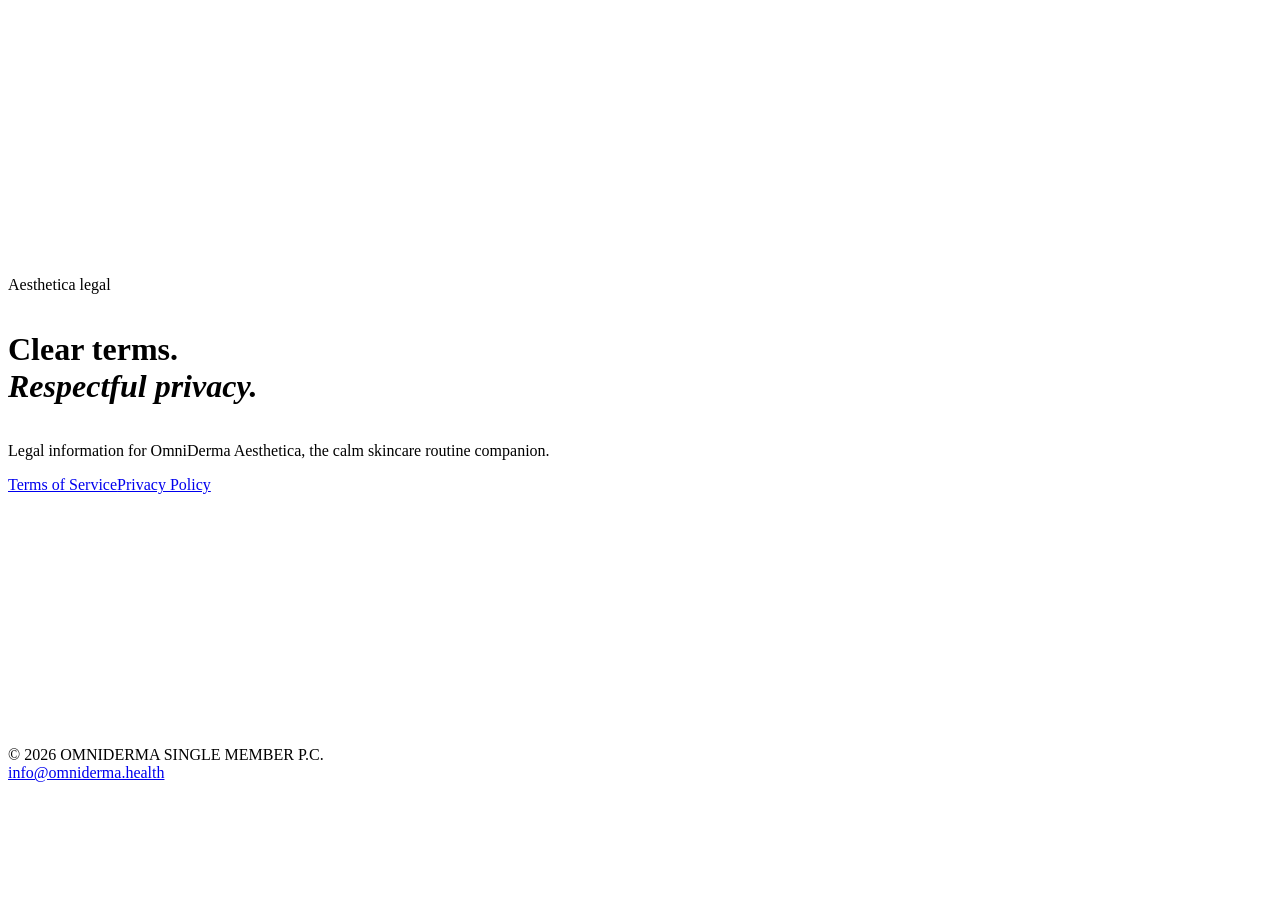
==== public/index.html @ b0f58dbc "Add Aesthetica terms and privacy pages" ====
<!doctype html><html lang="en"><head><meta charset="utf-8"><meta name="viewport" content="width=device-width,initial-scale=1"><meta name="theme-color" content="#fff9fb"><title>OmniDerma Aesthetica — Legal</title><link rel="stylesheet" href="/assets/legal.css"></head><body><main class="hero" style="min-height:82vh;display:grid;align-content:center"><p class="eyebrow">Aesthetica legal</p><h1>Clear terms.<br><em>Respectful privacy.</em></h1><p class="hero-lead">Legal information for OmniDerma Aesthetica, the calm skincare routine companion.</p><div class="hero-meta"><a class="page-link" style="display:inline-flex" href="/terms/">Terms of Service</a><a class="page-link" style="display:inline-flex" href="/privacy/">Privacy Policy</a></div></main><footer class="site-footer"><div class="footer-inner"><div>© 2026 OMNIDERMA SINGLE MEMBER P.C.</div><div class="footer-links"><a href="mailto:info@omniderma.health">info@omniderma.health</a></div></div></footer></body></html>
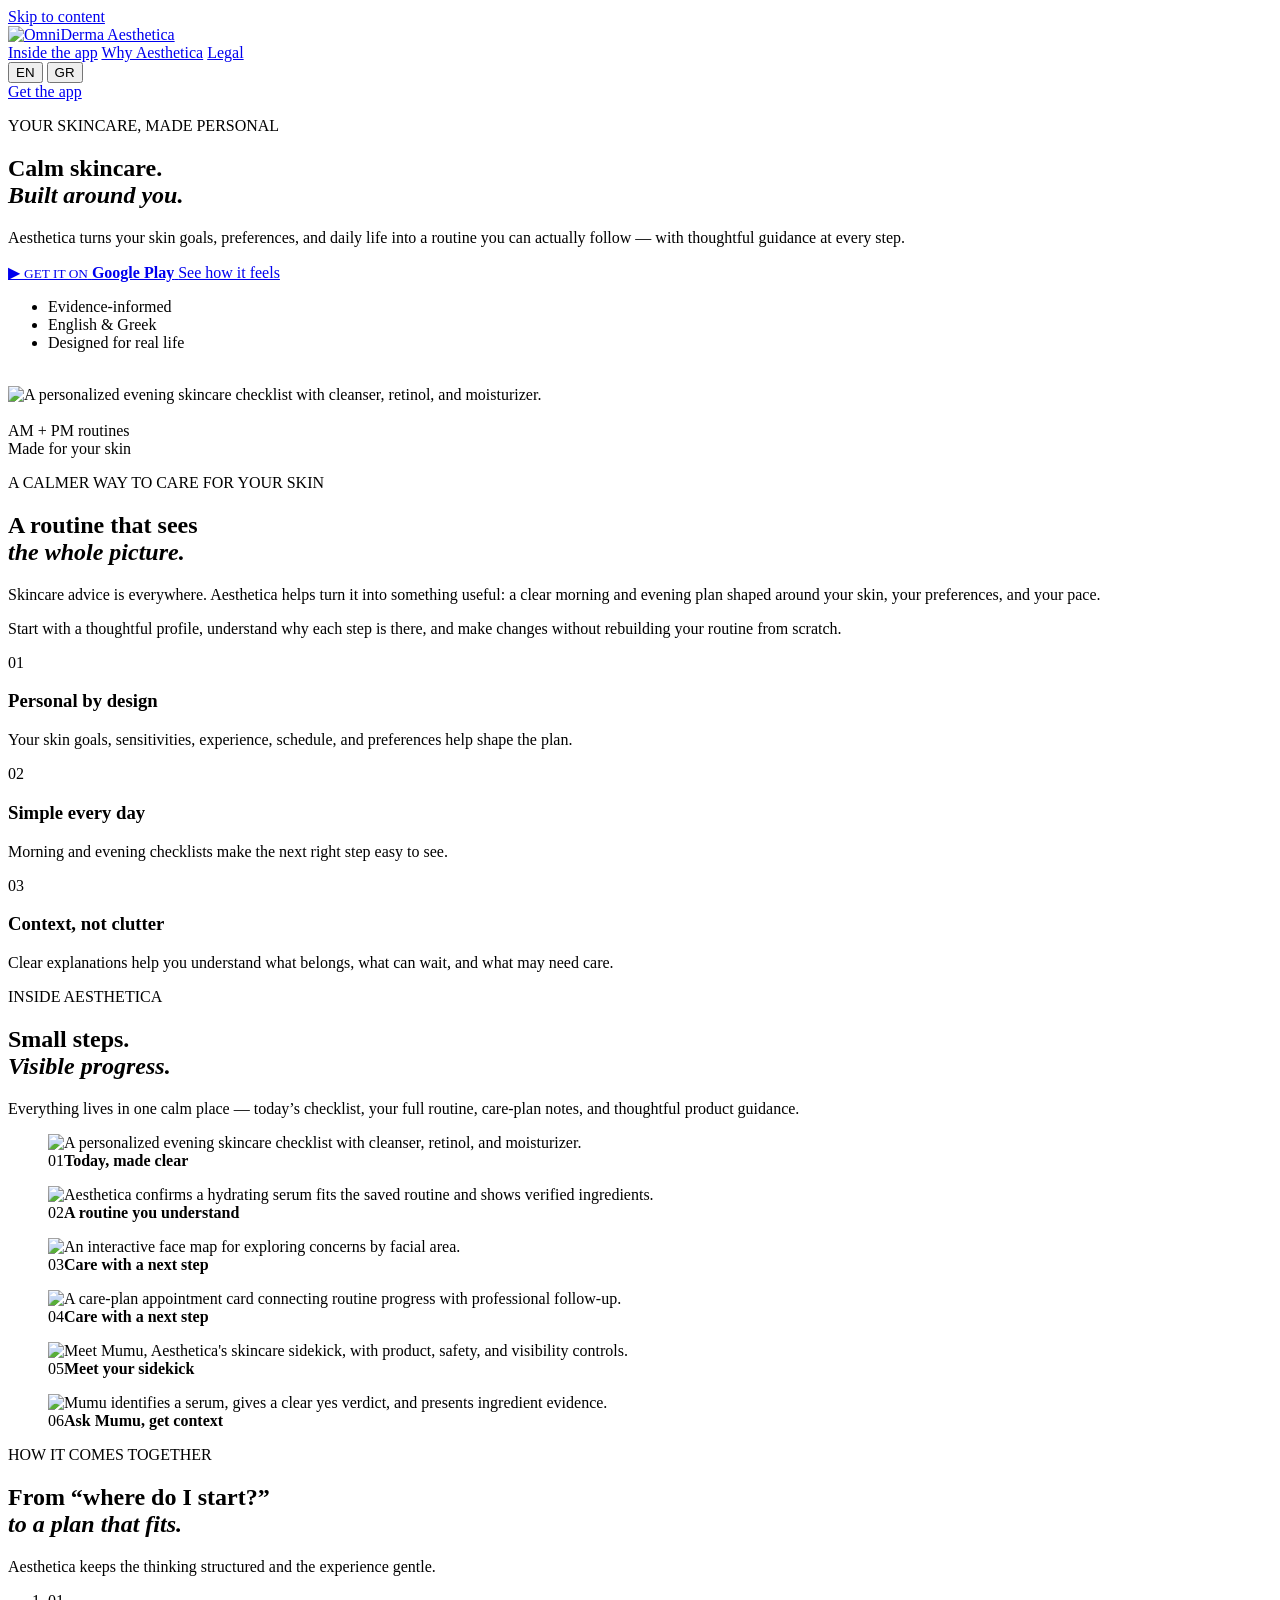
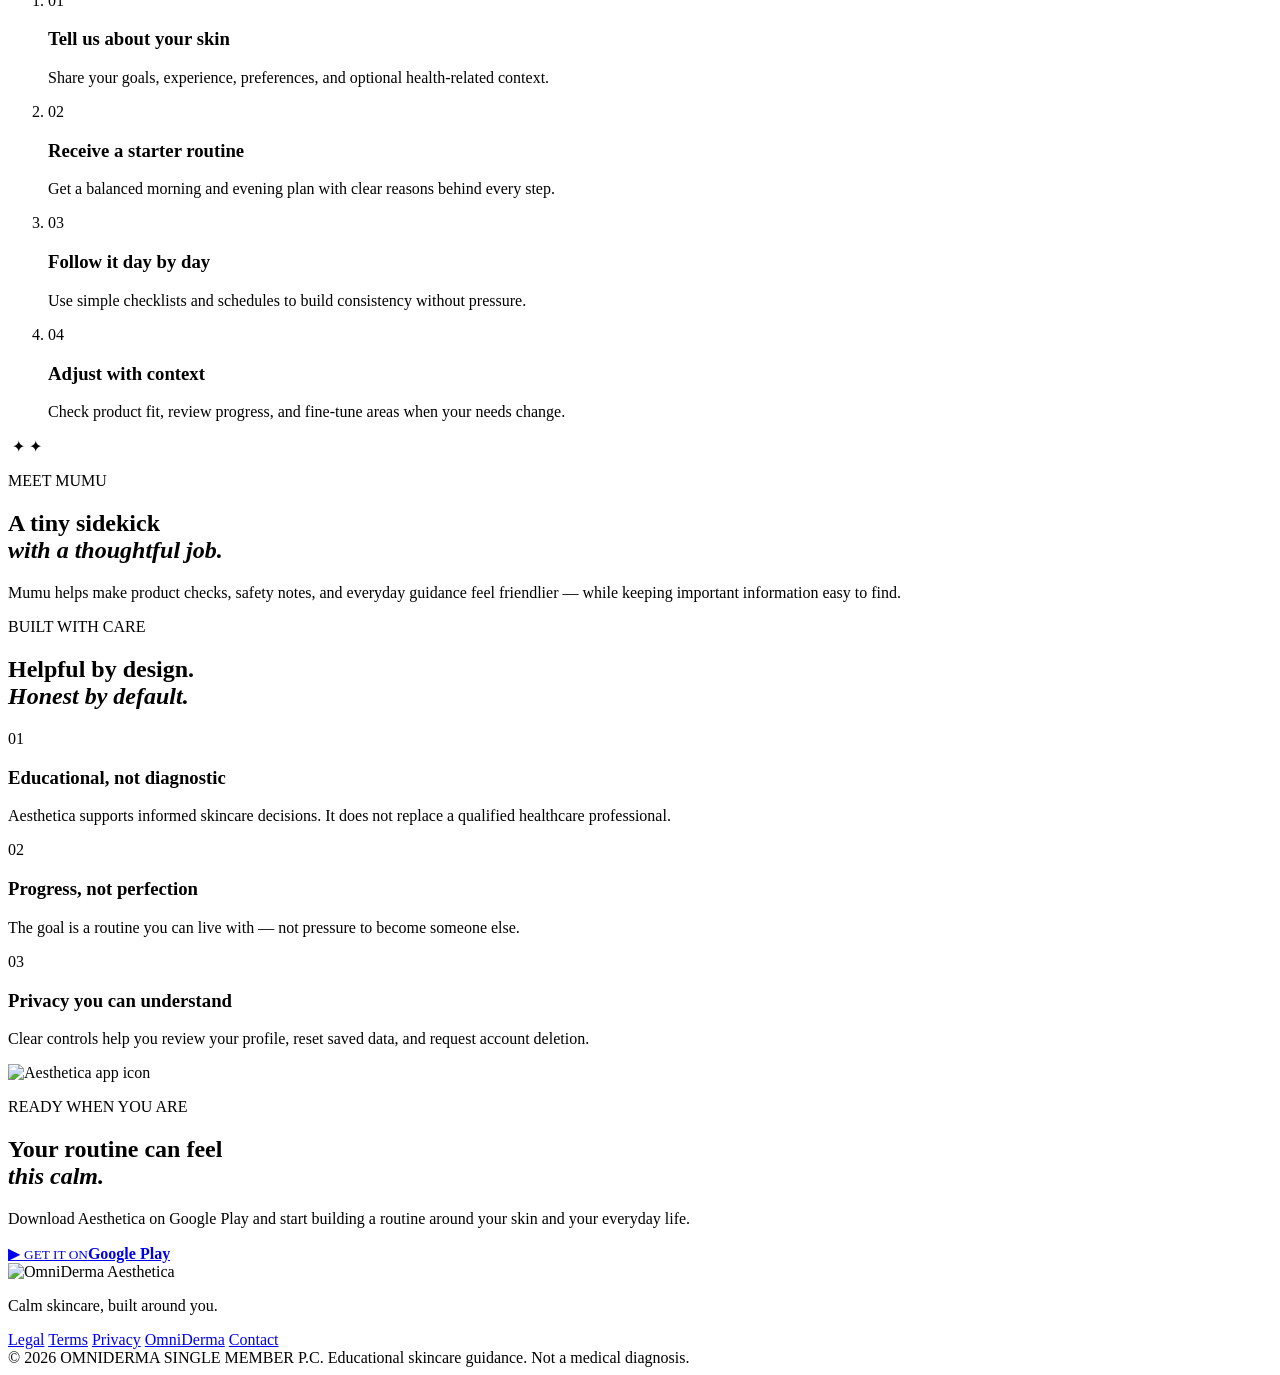
==== commit b438dfc4: "Build complete Aesthetica landing page" ====
--- a/public/index.html
+++ b/public/index.html
@@ -1 +1,256 @@
-<!doctype html><html lang="en"><head><meta charset="utf-8"><meta name="viewport" content="width=device-width,initial-scale=1"><meta name="theme-color" content="#fff9fb"><title>OmniDerma Aesthetica — Legal</title><link rel="stylesheet" href="/assets/legal.css"></head><body><main class="hero" style="min-height:82vh;display:grid;align-content:center"><p class="eyebrow">Aesthetica legal</p><h1>Clear terms.<br><em>Respectful privacy.</em></h1><p class="hero-lead">Legal information for OmniDerma Aesthetica, the calm skincare routine companion.</p><div class="hero-meta"><a class="page-link" style="display:inline-flex" href="/terms/">Terms of Service</a><a class="page-link" style="display:inline-flex" href="/privacy/">Privacy Policy</a></div></main><footer class="site-footer"><div class="footer-inner"><div>© 2026 OMNIDERMA SINGLE MEMBER P.C.</div><div class="footer-links"><a href="mailto:info@omniderma.health">info@omniderma.health</a></div></div></footer></body></html>+<!doctype html>
+<html lang="en">
+<head>
+  <meta charset="utf-8">
+  <meta name="viewport" content="width=device-width, initial-scale=1">
+  <meta name="theme-color" content="#09080d">
+  <meta name="description" content="Aesthetica is your calm, personalized skincare companion for daily routines, thoughtful product guidance, and steady progress.">
+  <link rel="canonical" href="https://omniderma-aesthetica.com/">
+  <meta property="og:type" content="website">
+  <meta property="og:url" content="https://omniderma-aesthetica.com/">
+  <meta property="og:title" content="OmniDerma Aesthetica — Calm skincare, built around you">
+  <meta property="og:description" content="Personalized skincare routines, product guidance, and progress tracking in one calm companion.">
+  <meta property="og:image" content="https://omniderma-aesthetica.com/og.png">
+  <meta property="og:image:width" content="1730">
+  <meta property="og:image:height" content="909">
+  <meta name="twitter:card" content="summary_large_image">
+  <meta name="twitter:title" content="OmniDerma Aesthetica — Calm skincare, built around you">
+  <meta name="twitter:description" content="Personalized skincare routines, product guidance, and progress tracking in one calm companion.">
+  <meta name="twitter:image" content="https://omniderma-aesthetica.com/og.png">
+  <title>OmniDerma Aesthetica — Calm skincare, built around you</title>
+  <link rel="icon" type="image/png" href="/assets/brand/aesthetica-icon.png">
+  <link rel="preload" href="/assets/screens/today.png" as="image">
+  <link rel="stylesheet" href="/assets/landing.css">
+</head>
+<body>
+  <a class="skip-link" href="#main" data-i18n="skipContent">Skip to content</a>
+
+  <header class="site-header">
+    <a class="brand" href="#top" aria-label="Aesthetica home">
+      <img src="/assets/brand/aesthetica-logo-on-dark.png" alt="OmniDerma Aesthetica">
+    </a>
+    <nav class="desktop-nav" aria-label="Primary navigation">
+      <a href="#inside" data-i18n="navInside">Inside the app</a>
+      <a href="#why" data-i18n="navWhy">Why Aesthetica</a>
+      <a href="/legal/" data-i18n="navLegal">Legal</a>
+    </nav>
+    <div class="header-actions">
+      <div class="language-switch" role="group" aria-label="Choose language">
+        <button type="button" class="lang-button is-active" data-lang="en" aria-pressed="true">EN</button>
+        <button type="button" class="lang-button" data-lang="gr" aria-pressed="false">GR</button>
+      </div>
+      <a class="header-cta" href="https://play.google.com/store/apps/details?id=health.omniderma.aesthetica" target="_blank" rel="noopener" data-i18n="navDownload">Get the app</a>
+    </div>
+  </header>
+
+  <main id="main">
+    <section class="hero" id="top">
+      <div class="hero-glow hero-glow-one" aria-hidden="true"></div>
+      <div class="hero-glow hero-glow-two" aria-hidden="true"></div>
+      <div class="hero-copy">
+        <p class="eyebrow" data-i18n="heroEyebrow">YOUR SKINCARE, MADE PERSONAL</p>
+        <h1 data-i18n-html="heroTitle">Calm skincare.<br><em>Built around you.</em></h1>
+        <p class="hero-lead" data-i18n="heroLead">Aesthetica turns your skin goals, preferences, and daily life into a routine you can actually follow — with thoughtful guidance at every step.</p>
+        <div class="hero-actions">
+          <a class="button button-primary" href="https://play.google.com/store/apps/details?id=health.omniderma.aesthetica" target="_blank" rel="noopener">
+            <span class="play-mark" aria-hidden="true">▶</span>
+            <span>
+              <small data-i18n="playSmall">GET IT ON</small>
+              <strong>Google Play</strong>
+            </span>
+          </a>
+          <a class="button button-secondary" href="#inside" data-i18n="heroSecondary">See how it feels</a>
+        </div>
+        <ul class="trust-list" aria-label="Product qualities">
+          <li data-i18n="trustOne">Evidence-informed</li>
+          <li data-i18n="trustTwo">English &amp; Greek</li>
+          <li data-i18n="trustThree">Designed for real life</li>
+        </ul>
+      </div>
+
+      <div class="hero-showcase" aria-label="Aesthetica app preview">
+        <div class="orbit orbit-one" aria-hidden="true"></div>
+        <div class="orbit orbit-two" aria-hidden="true"></div>
+        <div class="phone phone-back phone-left" aria-hidden="true">
+          <img src="/assets/screens/personal-intro.png" data-screen-en="/assets/screens/personal-intro.png" data-screen-gr="/assets/screens/gr-personal-intro.png" alt="" loading="eager">
+        </div>
+        <div class="phone phone-main">
+          <span class="phone-speaker" aria-hidden="true"></span>
+          <img src="/assets/screens/today.png" data-screen-en="/assets/screens/today.png" data-screen-gr="/assets/screens/gr-today.png" data-alt-en="A personalized evening skincare checklist with cleanser, retinol, and moisturizer." data-alt-gr="Εξατομικευμένη βραδινή λίστα περιποίησης με καθαρισμό, ρετινόλη και ενυδάτωση." alt="A personalized evening skincare checklist with cleanser, retinol, and moisturizer.">
+        </div>
+        <div class="phone phone-back phone-right" aria-hidden="true">
+          <img src="/assets/screens/routine.png" data-screen-en="/assets/screens/routine.png" data-screen-gr="/assets/screens/gr-routine.png" alt="" loading="eager">
+        </div>
+        <div class="floating-note note-one" data-i18n="noteOne">AM + PM routines</div>
+        <div class="floating-note note-two" data-i18n="noteTwo">Made for your skin</div>
+      </div>
+    </section>
+
+    <section class="manifesto section-light" id="why">
+      <div class="section-shell manifesto-grid">
+        <div class="manifesto-heading" data-reveal>
+          <p class="eyebrow eyebrow-pink" data-i18n="manifestoEyebrow">A CALMER WAY TO CARE FOR YOUR SKIN</p>
+          <h2 data-i18n-html="manifestoTitle">A routine that sees<br><em>the whole picture.</em></h2>
+        </div>
+        <div class="manifesto-copy" data-reveal>
+          <p class="large-copy" data-i18n="manifestoLead">Skincare advice is everywhere. Aesthetica helps turn it into something useful: a clear morning and evening plan shaped around your skin, your preferences, and your pace.</p>
+          <p data-i18n="manifestoBody">Start with a thoughtful profile, understand why each step is there, and make changes without rebuilding your routine from scratch.</p>
+        </div>
+      </div>
+
+      <div class="section-shell benefit-grid">
+        <article class="benefit-card benefit-featured" data-reveal>
+          <span class="benefit-number">01</span>
+          <div>
+            <h3 data-i18n="benefitOneTitle">Personal by design</h3>
+            <p data-i18n="benefitOneBody">Your skin goals, sensitivities, experience, schedule, and preferences help shape the plan.</p>
+          </div>
+        </article>
+        <article class="benefit-card" data-reveal>
+          <span class="benefit-number">02</span>
+          <div>
+            <h3 data-i18n="benefitTwoTitle">Simple every day</h3>
+            <p data-i18n="benefitTwoBody">Morning and evening checklists make the next right step easy to see.</p>
+          </div>
+        </article>
+        <article class="benefit-card" data-reveal>
+          <span class="benefit-number">03</span>
+          <div>
+            <h3 data-i18n="benefitThreeTitle">Context, not clutter</h3>
+            <p data-i18n="benefitThreeBody">Clear explanations help you understand what belongs, what can wait, and what may need care.</p>
+          </div>
+        </article>
+      </div>
+    </section>
+
+    <section class="app-gallery" id="inside">
+      <div class="section-shell section-intro" data-reveal>
+        <div>
+          <p class="eyebrow" data-i18n="galleryEyebrow">INSIDE AESTHETICA</p>
+          <h2 data-i18n-html="galleryTitle">Small steps.<br><em>Visible progress.</em></h2>
+        </div>
+        <p data-i18n="galleryLead">Everything lives in one calm place — today’s checklist, your full routine, care-plan notes, and thoughtful product guidance.</p>
+      </div>
+
+      <div class="screen-rail" aria-label="Aesthetica screenshots">
+        <figure class="screen-card screen-card-tall" data-reveal>
+          <div class="screen-phone"><img src="/assets/screens/today.png" data-screen-en="/assets/screens/today.png" data-screen-gr="/assets/screens/gr-today.png" data-alt-en="A personalized evening skincare checklist with cleanser, retinol, and moisturizer." data-alt-gr="Εξατομικευμένη βραδινή λίστα περιποίησης με καθαρισμό, ρετινόλη και ενυδάτωση." alt="A personalized evening skincare checklist with cleanser, retinol, and moisturizer." loading="lazy"></div>
+          <figcaption><span>01</span><strong data-i18n="screenToday">Today, made clear</strong></figcaption>
+        </figure>
+        <figure class="screen-card" data-reveal>
+          <div class="screen-phone"><img src="/assets/screens/routine.png" data-screen-en="/assets/screens/routine.png" data-screen-gr="/assets/screens/gr-routine.png" data-alt-en="Aesthetica confirms a hydrating serum fits the saved routine and shows verified ingredients." data-alt-gr="Το Aesthetica επιβεβαιώνει ότι ένας ενυδατικός ορός ταιριάζει στη ρουτίνα και δείχνει τα ελεγμένα συστατικά." alt="Aesthetica confirms a hydrating serum fits the saved routine and shows verified ingredients." loading="lazy"></div>
+          <figcaption><span>02</span><strong data-i18n="screenRoutine">A routine you understand</strong></figcaption>
+        </figure>
+        <figure class="screen-card screen-card-tall" data-reveal>
+          <div class="screen-phone"><img src="/assets/screens/care.png" data-screen-en="/assets/screens/care.png" data-screen-gr="/assets/screens/gr-care.png" data-alt-en="An interactive face map for exploring concerns by facial area." data-alt-gr="Διαδραστικός χάρτης προσώπου για εξερεύνηση ανησυχιών ανά περιοχή." alt="An interactive face map for exploring concerns by facial area." loading="lazy"></div>
+          <figcaption><span>03</span><strong data-i18n="screenCare">Care with a next step</strong></figcaption>
+        </figure>
+        <figure class="screen-card" data-reveal>
+          <div class="screen-phone"><img src="/assets/screens/profile.png" data-screen-en="/assets/screens/profile.png" data-screen-gr="/assets/screens/gr-profile.png" data-alt-en="A care-plan appointment card connecting routine progress with professional follow-up." data-alt-gr="Κάρτα ραντεβού στο πλάνο φροντίδας που συνδέει την πρόοδο της ρουτίνας με επαγγελματικό επανέλεγχο." alt="A care-plan appointment card connecting routine progress with professional follow-up." loading="lazy"></div>
+          <figcaption><span>04</span><strong data-i18n="screenCarePlan">Care with a next step</strong></figcaption>
+        </figure>
+        <figure class="screen-card screen-card-tall" data-reveal>
+          <div class="screen-phone"><img src="/assets/screens/personal-intro.png" data-screen-en="/assets/screens/personal-intro.png" data-screen-gr="/assets/screens/gr-personal-intro.png" data-alt-en="Meet Mumu, Aesthetica's skincare sidekick, with product, safety, and visibility controls." data-alt-gr="Γνωρίστε τη Mumu, τη βοηθό περιποίησης του Aesthetica, με έλεγχο προϊόντων, ασφάλειας και εμφάνισης." alt="Meet Mumu, Aesthetica's skincare sidekick, with product, safety, and visibility controls." loading="lazy"></div>
+          <figcaption><span>05</span><strong data-i18n="screenMumu">Meet your sidekick</strong></figcaption>
+        </figure>
+        <figure class="screen-card" data-reveal>
+          <div class="screen-phone"><img src="/assets/screens/product-fit.png" data-screen-en="/assets/screens/product-fit.png" data-screen-gr="/assets/screens/gr-product-fit.png" data-alt-en="Mumu identifies a serum, gives a clear yes verdict, and presents ingredient evidence." data-alt-gr="Η Mumu αναγνωρίζει έναν ορό, δίνει σαφές «ναι» και παρουσιάζει στοιχεία για τα συστατικά." alt="Mumu identifies a serum, gives a clear yes verdict, and presents ingredient evidence." loading="lazy"></div>
+          <figcaption><span>06</span><strong data-i18n="screenAssistant">Ask Mumu, get context</strong></figcaption>
+        </figure>
+      </div>
+    </section>
+
+    <section class="how-section">
+      <div class="section-shell how-grid">
+        <div class="how-sticky" data-reveal>
+          <p class="eyebrow eyebrow-pink" data-i18n="howEyebrow">HOW IT COMES TOGETHER</p>
+          <h2 data-i18n-html="howTitle">From “where do I start?”<br><em>to a plan that fits.</em></h2>
+          <p data-i18n="howLead">Aesthetica keeps the thinking structured and the experience gentle.</p>
+        </div>
+        <ol class="step-list">
+          <li data-reveal>
+            <span>01</span>
+            <div><h3 data-i18n="stepOneTitle">Tell us about your skin</h3><p data-i18n="stepOneBody">Share your goals, experience, preferences, and optional health-related context.</p></div>
+          </li>
+          <li data-reveal>
+            <span>02</span>
+            <div><h3 data-i18n="stepTwoTitle">Receive a starter routine</h3><p data-i18n="stepTwoBody">Get a balanced morning and evening plan with clear reasons behind every step.</p></div>
+          </li>
+          <li data-reveal>
+            <span>03</span>
+            <div><h3 data-i18n="stepThreeTitle">Follow it day by day</h3><p data-i18n="stepThreeBody">Use simple checklists and schedules to build consistency without pressure.</p></div>
+          </li>
+          <li data-reveal>
+            <span>04</span>
+            <div><h3 data-i18n="stepFourTitle">Adjust with context</h3><p data-i18n="stepFourBody">Check product fit, review progress, and fine-tune areas when your needs change.</p></div>
+          </li>
+        </ol>
+      </div>
+    </section>
+
+    <section class="mumu-section">
+      <div class="section-shell mumu-card" data-reveal>
+        <div class="mumu-art" aria-hidden="true">
+          <div class="mumu-halo"></div>
+          <img src="/assets/brand/mumu-happy.png" alt="">
+          <span class="mumu-spark spark-one">✦</span>
+          <span class="mumu-spark spark-two">✦</span>
+        </div>
+        <div class="mumu-copy">
+          <p class="eyebrow" data-i18n="mumuEyebrow">MEET MUMU</p>
+          <h2 data-i18n-html="mumuTitle">A tiny sidekick<br><em>with a thoughtful job.</em></h2>
+          <p data-i18n="mumuBody">Mumu helps make product checks, safety notes, and everyday guidance feel friendlier — while keeping important information easy to find.</p>
+        </div>
+      </div>
+    </section>
+
+    <section class="principles-section">
+      <div class="section-shell principles-grid">
+        <div class="principles-title" data-reveal>
+          <p class="eyebrow eyebrow-pink" data-i18n="principlesEyebrow">BUILT WITH CARE</p>
+          <h2 data-i18n-html="principlesTitle">Helpful by design.<br><em>Honest by default.</em></h2>
+        </div>
+        <div class="principles-list">
+          <article data-reveal><span>01</span><h3 data-i18n="principleOneTitle">Educational, not diagnostic</h3><p data-i18n="principleOneBody">Aesthetica supports informed skincare decisions. It does not replace a qualified healthcare professional.</p></article>
+          <article data-reveal><span>02</span><h3 data-i18n="principleTwoTitle">Progress, not perfection</h3><p data-i18n="principleTwoBody">The goal is a routine you can live with — not pressure to become someone else.</p></article>
+          <article data-reveal><span>03</span><h3 data-i18n="principleThreeTitle">Privacy you can understand</h3><p data-i18n="principleThreeBody">Clear controls help you review your profile, reset saved data, and request account deletion.</p></article>
+        </div>
+      </div>
+    </section>
+
+    <section class="download-section">
+      <div class="download-orbit" aria-hidden="true"></div>
+      <div class="download-inner" data-reveal>
+        <img class="download-icon" src="/assets/brand/aesthetica-icon.png" alt="Aesthetica app icon">
+        <p class="eyebrow" data-i18n="downloadEyebrow">READY WHEN YOU ARE</p>
+        <h2 data-i18n-html="downloadTitle">Your routine can feel<br><em>this calm.</em></h2>
+        <p data-i18n="downloadBody">Download Aesthetica on Google Play and start building a routine around your skin and your everyday life.</p>
+        <a class="button button-primary download-button" href="https://play.google.com/store/apps/details?id=health.omniderma.aesthetica" target="_blank" rel="noopener">
+          <span class="play-mark" aria-hidden="true">▶</span>
+          <span><small data-i18n="playSmall">GET IT ON</small><strong>Google Play</strong></span>
+        </a>
+      </div>
+    </section>
+  </main>
+
+  <footer class="site-footer">
+    <div class="footer-main">
+      <img src="/assets/brand/aesthetica-logo-on-dark.png" alt="OmniDerma Aesthetica">
+      <p data-i18n="footerTagline">Calm skincare, built around you.</p>
+    </div>
+    <div class="footer-links" aria-label="Footer links">
+      <a href="/legal/" data-i18n="navLegal">Legal</a>
+      <a href="/terms/" data-i18n="footerTerms">Terms</a>
+      <a href="/privacy/" data-i18n="footerPrivacy">Privacy</a>
+      <a href="https://omniderma.health" target="_blank" rel="noopener">OmniDerma</a>
+      <a href="mailto:info@omniderma.health" data-i18n="footerContact">Contact</a>
+    </div>
+    <div class="footer-bottom">
+      <span>© 2026 OMNIDERMA SINGLE MEMBER P.C.</span>
+      <span data-i18n="footerDisclaimer">Educational skincare guidance. Not a medical diagnosis.</span>
+    </div>
+  </footer>
+
+  <script src="/assets/landing.js" defer></script>
+</body>
+</html>
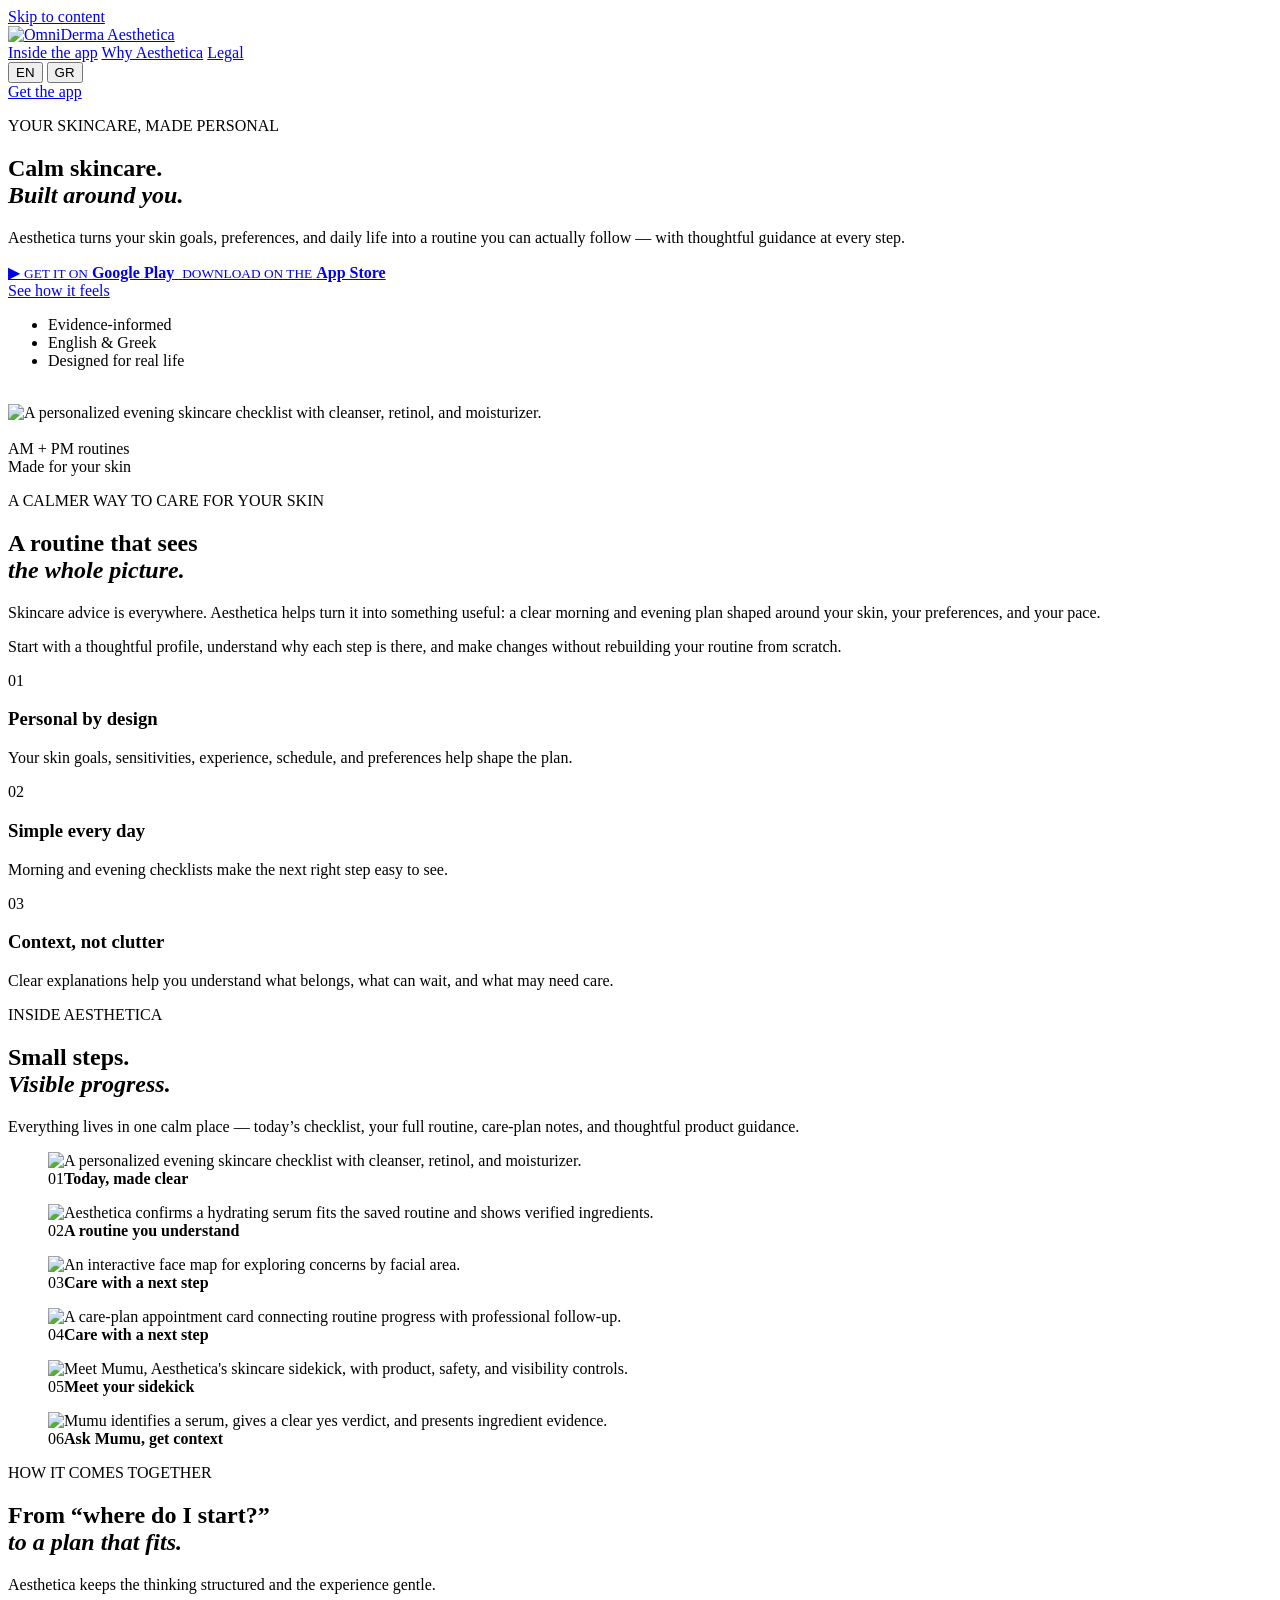
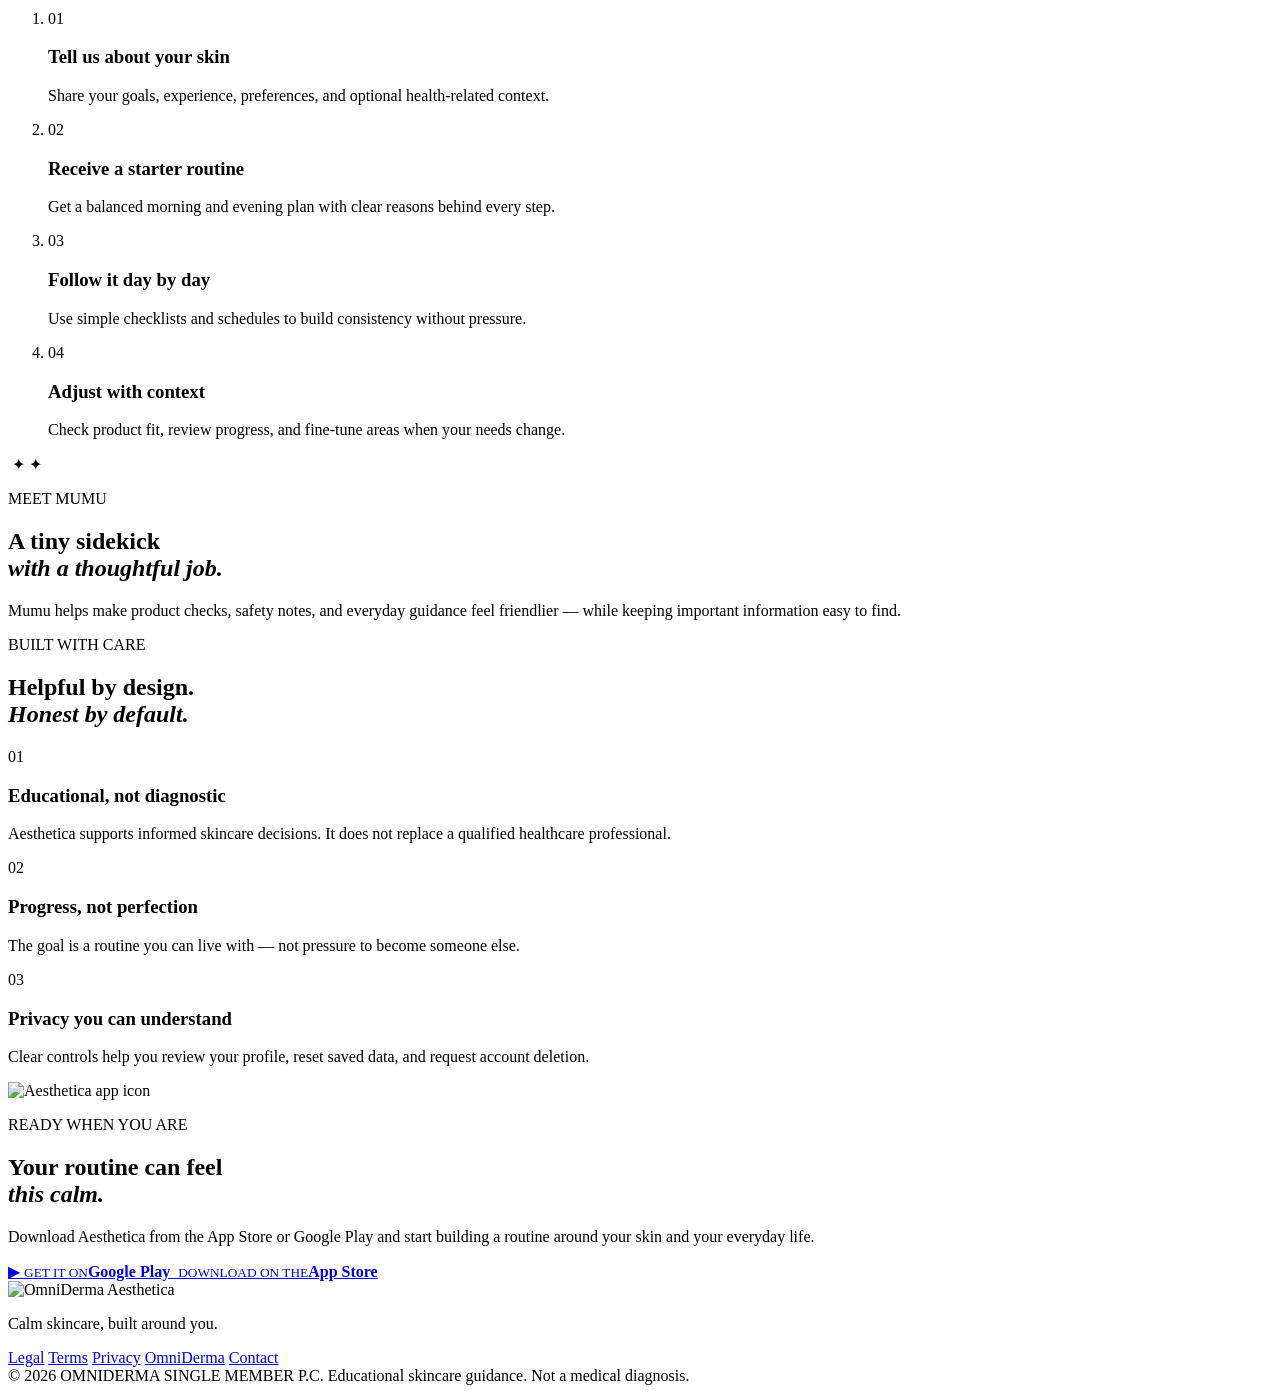
==== commit c3078728: "Add App Store download buttons to Aesthetica site" ====
--- a/public/index.html
+++ b/public/index.html
@@ -20,7 +20,7 @@
   <title>OmniDerma Aesthetica — Calm skincare, built around you</title>
   <link rel="icon" type="image/png" href="/assets/brand/aesthetica-icon.png">
   <link rel="preload" href="/assets/screens/today.png" as="image">
-  <link rel="stylesheet" href="/assets/landing.css">
+  <link rel="stylesheet" href="/assets/landing.css?v=20260913-appstore">
 </head>
 <body>
   <a class="skip-link" href="#main" data-i18n="skipContent">Skip to content</a>
@@ -39,7 +39,7 @@
         <button type="button" class="lang-button is-active" data-lang="en" aria-pressed="true">EN</button>
         <button type="button" class="lang-button" data-lang="gr" aria-pressed="false">GR</button>
       </div>
-      <a class="header-cta" href="https://play.google.com/store/apps/details?id=health.omniderma.aesthetica" target="_blank" rel="noopener" data-i18n="navDownload">Get the app</a>
+      <a class="header-cta" href="#download" data-i18n="navDownload">Get the app</a>
     </div>
   </header>
 
@@ -52,13 +52,22 @@
         <h1 data-i18n-html="heroTitle">Calm skincare.<br><em>Built around you.</em></h1>
         <p class="hero-lead" data-i18n="heroLead">Aesthetica turns your skin goals, preferences, and daily life into a routine you can actually follow — with thoughtful guidance at every step.</p>
         <div class="hero-actions">
-          <a class="button button-primary" href="https://play.google.com/store/apps/details?id=health.omniderma.aesthetica" target="_blank" rel="noopener">
-            <span class="play-mark" aria-hidden="true">▶</span>
-            <span>
-              <small data-i18n="playSmall">GET IT ON</small>
-              <strong>Google Play</strong>
-            </span>
-          </a>
+          <div class="store-buttons">
+            <a class="button button-primary button-store" href="https://play.google.com/store/apps/details?id=health.omniderma.aesthetica" target="_blank" rel="noopener">
+              <span class="play-mark" aria-hidden="true">▶</span>
+              <span>
+                <small data-i18n="playSmall">GET IT ON</small>
+                <strong>Google Play</strong>
+              </span>
+            </a>
+            <a class="button button-app-store button-store" href="https://apps.apple.com/gr/app/omniderma-aesthetica/id6808641112" target="_blank" rel="noopener">
+              <img class="apple-mark" src="/assets/brand/apple-logo.svg" alt="" aria-hidden="true">
+              <span>
+                <small data-i18n="appStoreSmall">DOWNLOAD ON THE</small>
+                <strong>App Store</strong>
+              </span>
+            </a>
+          </div>
           <a class="button button-secondary" href="#inside" data-i18n="heroSecondary">See how it feels</a>
         </div>
         <ul class="trust-list" aria-label="Product qualities">
@@ -218,17 +227,23 @@
       </div>
     </section>
 
-    <section class="download-section">
+    <section class="download-section" id="download">
       <div class="download-orbit" aria-hidden="true"></div>
       <div class="download-inner" data-reveal>
         <img class="download-icon" src="/assets/brand/aesthetica-icon.png" alt="Aesthetica app icon">
         <p class="eyebrow" data-i18n="downloadEyebrow">READY WHEN YOU ARE</p>
         <h2 data-i18n-html="downloadTitle">Your routine can feel<br><em>this calm.</em></h2>
-        <p data-i18n="downloadBody">Download Aesthetica on Google Play and start building a routine around your skin and your everyday life.</p>
-        <a class="button button-primary download-button" href="https://play.google.com/store/apps/details?id=health.omniderma.aesthetica" target="_blank" rel="noopener">
-          <span class="play-mark" aria-hidden="true">▶</span>
-          <span><small data-i18n="playSmall">GET IT ON</small><strong>Google Play</strong></span>
-        </a>
+        <p data-i18n="downloadBody">Download Aesthetica from the App Store or Google Play and start building a routine around your skin and your everyday life.</p>
+        <div class="download-actions store-buttons">
+          <a class="button button-primary button-store" href="https://play.google.com/store/apps/details?id=health.omniderma.aesthetica" target="_blank" rel="noopener">
+            <span class="play-mark" aria-hidden="true">▶</span>
+            <span><small data-i18n="playSmall">GET IT ON</small><strong>Google Play</strong></span>
+          </a>
+          <a class="button button-app-store button-store" href="https://apps.apple.com/gr/app/omniderma-aesthetica/id6808641112" target="_blank" rel="noopener">
+            <img class="apple-mark" src="/assets/brand/apple-logo.svg" alt="" aria-hidden="true">
+            <span><small data-i18n="appStoreSmall">DOWNLOAD ON THE</small><strong>App Store</strong></span>
+          </a>
+        </div>
       </div>
     </section>
   </main>
@@ -251,6 +266,6 @@
     </div>
   </footer>
 
-  <script src="/assets/landing.js" defer></script>
+  <script src="/assets/landing.js?v=20260913-appstore" defer></script>
 </body>
 </html>
